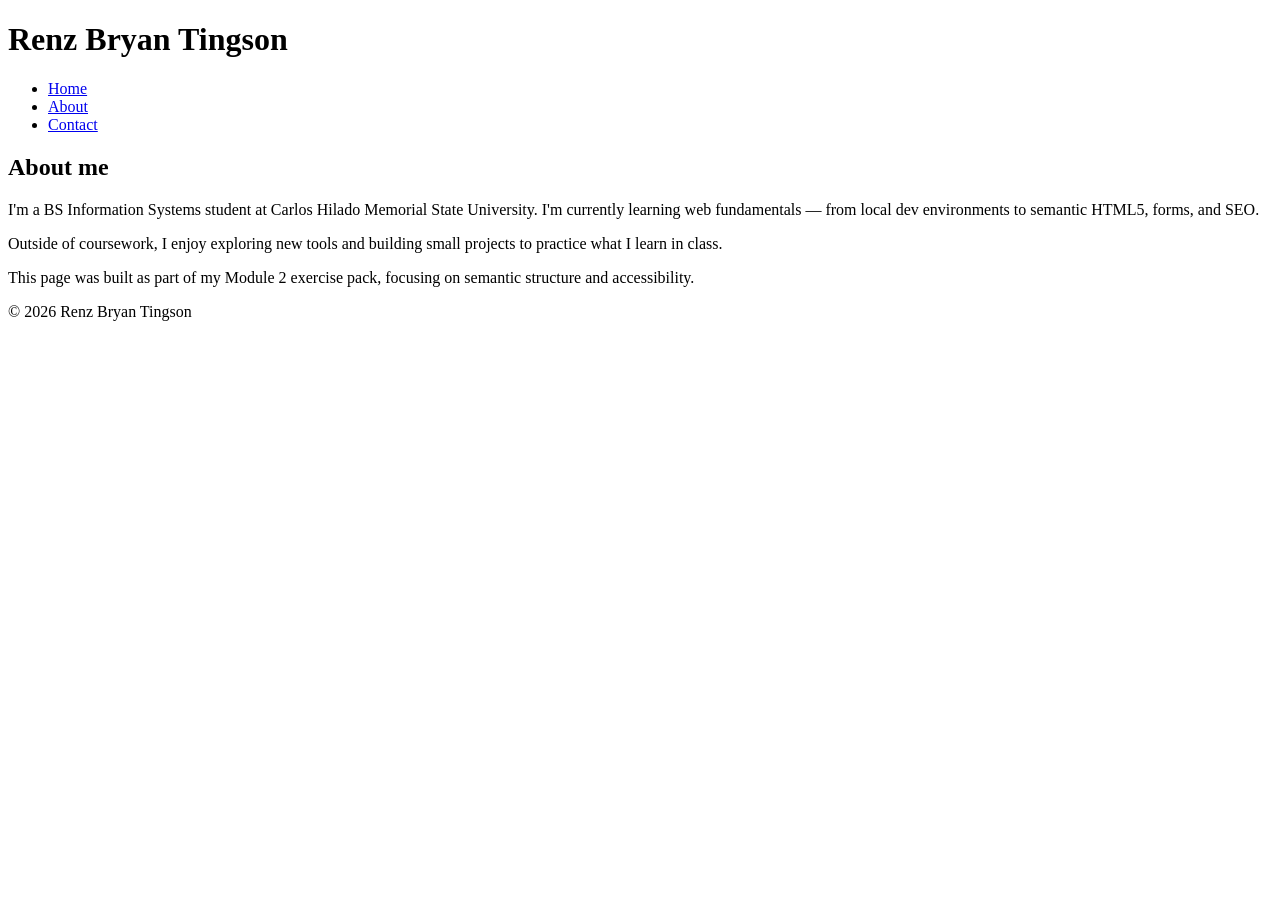
==== about.html @ 65049bd8 "Module 2 Ex 1: semantic three-page site" ====
<!DOCTYPE html>
<html lang="en">
<head>
  <meta charset="UTF-8">
  <meta name="viewport" content="width=device-width, initial-scale=1">
  <title>About | Renz Bryan Tingson</title>

  <meta name="description" content="Learn more about Renz Bryan Tingson, a BS Information Systems student at CHMSU, and his background and interests.">
  <link rel="canonical" href="https://YOUR-DOMAIN.com/about.html">

  <!-- Open Graph -->
  <meta property="og:type" content="website">
  <meta property="og:title" content="About | Renz Bryan Tingson">
  <meta property="og:description" content="A short background on Renz Bryan Tingson's studies and interests.">
  <meta property="og:image" content="https://YOUR-DOMAIN.com/assets/hero-md.jpg">
  <meta property="og:url" content="https://YOUR-DOMAIN.com/about.html">

  <!-- Twitter Card -->
  <meta name="twitter:card" content="summary_large_image">
</head>
<body>
  <header>
    <h1>Renz Bryan Tingson</h1>
    <nav>
      <ul>
        <li><a href="index.html">Home</a></li>
        <li><a href="about.html">About</a></li>
        <li><a href="contact.html">Contact</a></li>
      </ul>
    </nav>
  </header>

  <main>
    <section>
      <h2>About me</h2>
      <p>I'm a BS Information Systems student at Carlos Hilado Memorial State University. I'm currently learning web fundamentals — from local dev environments to semantic HTML5, forms, and SEO.</p>
      <p>Outside of coursework, I enjoy exploring new tools and building small projects to practice what I learn in class.</p>
      <p>This page was built as part of my Module 2 exercise pack, focusing on semantic structure and accessibility.</p>
    </section>
  </main>

  <footer>
    <p>&copy; 2026 Renz Bryan Tingson</p>
  </footer>
</body>
</html>
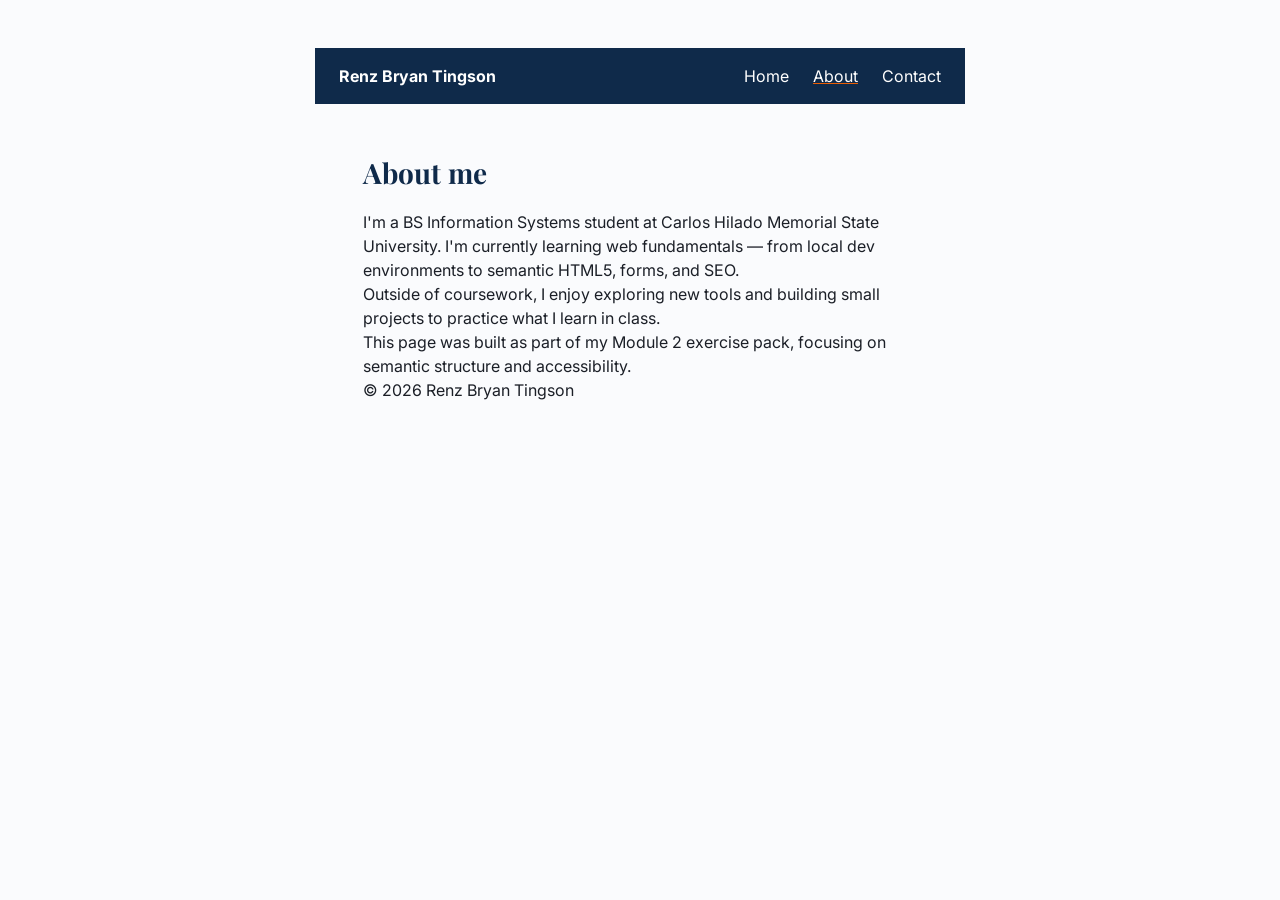
==== commit 3caa7016: "Module 3: CSS custom properties, box model, flexbox nav, grid" ====
--- a/about.html
+++ b/about.html
@@ -17,14 +17,18 @@
 
   <!-- Twitter Card -->
   <meta name="twitter:card" content="summary_large_image">
+
+  <link rel="preconnect" href="https://fonts.googleapis.com">
+  <link href="https://fonts.googleapis.com/css2?family=Inter:wght@400;600&family=Playfair+Display:wght@700&display=swap" rel="stylesheet">
+  <link rel="stylesheet" href="css/styles.css">
 </head>
 <body>
-  <header>
-    <h1>Renz Bryan Tingson</h1>
+  <header class="site-header">
+    <a href="index.html" class="logo">Renz Bryan Tingson</a>
     <nav>
-      <ul>
+      <ul class="nav-links">
         <li><a href="index.html">Home</a></li>
-        <li><a href="about.html">About</a></li>
+        <li><a href="about.html" class="current">About</a></li>
         <li><a href="contact.html">Contact</a></li>
       </ul>
     </nav>
--- a/css/styles.css
+++ b/css/styles.css
@@ -0,0 +1,100 @@
+/* ============================================
+   MODULE 3 — CSS3 Layouts & Box Model
+   /css/styles.css
+   ============================================ */
+
+/* ---- Exercise 1: Design tokens ---- */
+:root {
+  --clr-navy: #0F2A4A;
+  --clr-accent: #E85D04;
+  --clr-text: #1B1F27;
+  --clr-muted: #5B6472;
+  --clr-bg: #FAFBFD;
+
+  --font-body: "Inter", system-ui, sans-serif;
+  --font-heading: "Playfair Display", Georgia, serif;
+
+  --space-xs: 0.5rem;
+  --space-sm: 1rem;
+  --space-md: 1.5rem;
+  --space-lg: 3rem;
+}
+
+* { box-sizing: border-box; margin: 0; padding: 0; }
+
+body {
+  font-family: var(--font-body);
+  color: var(--clr-text);
+  background: var(--clr-bg);
+  line-height: 1.5;
+  padding: var(--space-lg);
+  max-width: 65ch;
+  margin: 0 auto;
+}
+
+h1, h2, h3 { font-family: var(--font-heading); color: var(--clr-navy); }
+h1 { font-size: clamp(2rem, 5vw, 3.5rem); margin-bottom: var(--space-md); }
+h2 { font-size: 1.75rem; margin: var(--space-lg) 0 var(--space-sm); }
+a  { color: var(--clr-accent); }
+
+/* ---- Exercise 3: Flexbox nav bar ---- */
+.site-header {
+  display: flex;
+  align-items: center;
+  justify-content: space-between;
+  padding: var(--space-sm) var(--space-md);
+  background: var(--clr-navy);
+  color: white;
+  max-width: none;
+  margin: 0 -3rem var(--space-lg);
+}
+.site-header .logo { color: white; font-weight: 700; text-decoration: none; }
+.nav-links {
+  list-style: none;
+  display: flex;
+  gap: var(--space-md);
+}
+.nav-links a { color: white; text-decoration: none; }
+.nav-links a:hover { color: var(--clr-accent); }
+.nav-links a.current { text-decoration: underline; text-decoration-color: var(--clr-accent); }
+
+/* ---- Exercise 4: CSS Grid project cards ---- */
+/* body has max-width: 65ch for readable paragraph text. A plain
+   negative margin can't escape that (it only cancels padding, not
+   a parent's max-width). This "full-bleed" trick uses 100vw sized
+   relative to the viewport, not the parent, so it truly breaks out. */
+.projects {
+  max-width: none;
+  width: 100vw;
+  margin-left: calc(-50vw + 50%);
+  padding: 0 3rem;
+  box-sizing: border-box;
+}
+.grid {
+  display: grid;
+  grid-template-columns: repeat(auto-fit, minmax(220px, 1fr));
+  gap: var(--space-md);
+  margin-top: var(--space-md);
+}
+.card-project {
+  padding: var(--space-md);
+  border-radius: 12px;
+  background: white;
+  box-shadow: 0 2px 6px rgba(0,0,0,0.06);
+}
+.card-project h3 { color: var(--clr-navy); margin-bottom: var(--space-xs); }
+
+/* ---- Exercise 2: box model test (screenshot #1 — border-box) ---- */
+/* box-sizing: border-box already comes from the * selector at the
+   top of this file, so this card should measure exactly 200px total. */
+.card {
+  width: 200px;
+  padding: 24px;
+  border: 4px solid var(--clr-accent);
+  margin: 16px;
+  background: white;
+}
+/* For screenshot #2, uncomment the line below, reload, and inspect
+   again — total width will jump to 256px (200 + 48 padding + 8 border).
+.card { box-sizing: content-box; }
+*/
